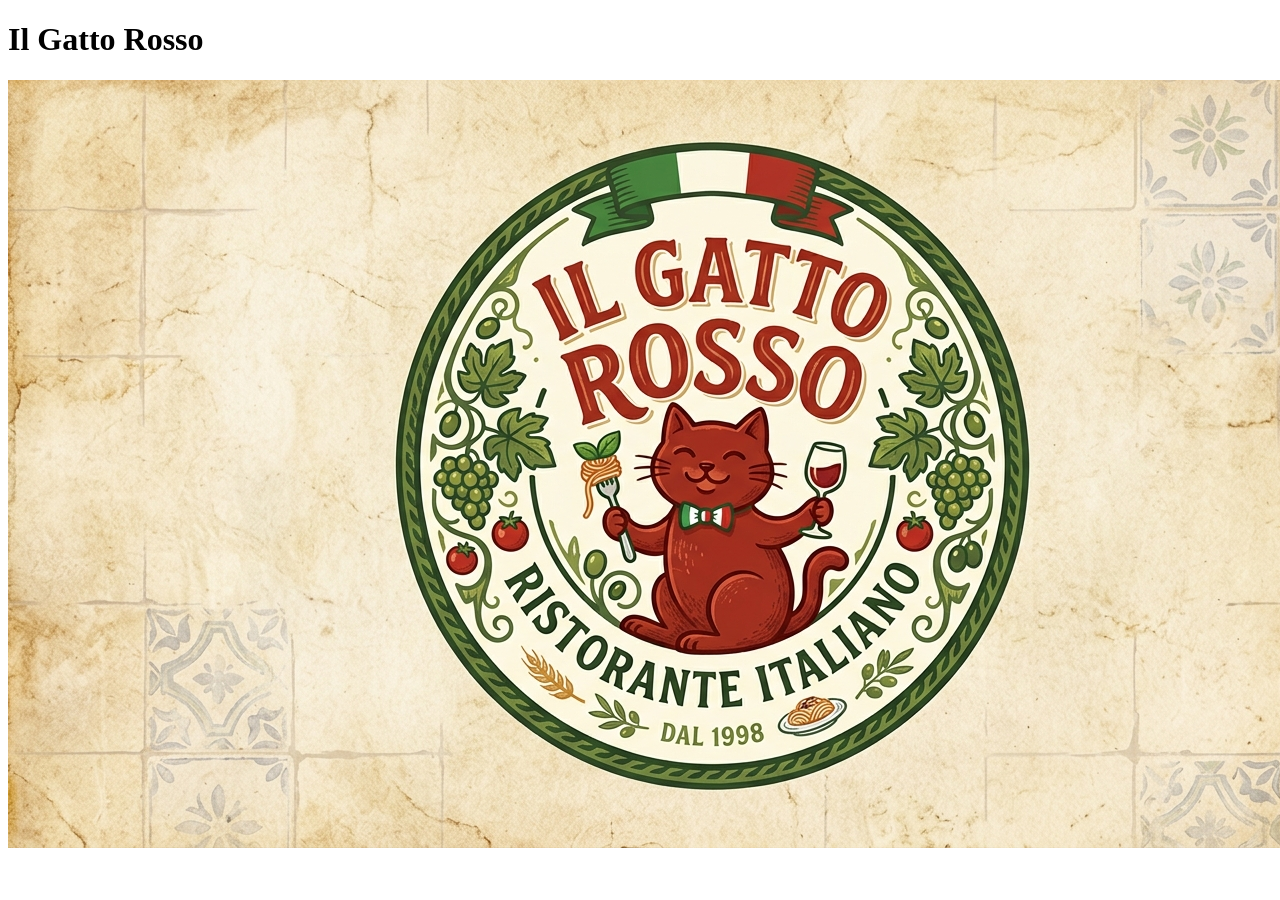
==== index.html @ 56515b51 "Primeros cambios" ====
<!DOCTYPE html>
<html lang="en">
<head>
    <meta charset="UTF-8">
    <meta name="viewport" content="width=device-width, initial-scale=1.0">
    <link rel="stylesheet" href="estilo.css">
    <title>Il Gatto Rosso</title>
</head>
<body>
     <header>
        <h1>Il Gatto Rosso</h1>
        <img src="Gemini_Generated_Image_73pw2q73pw2q73pw.png" alt="Logo">
     </header>
</body>
</html>
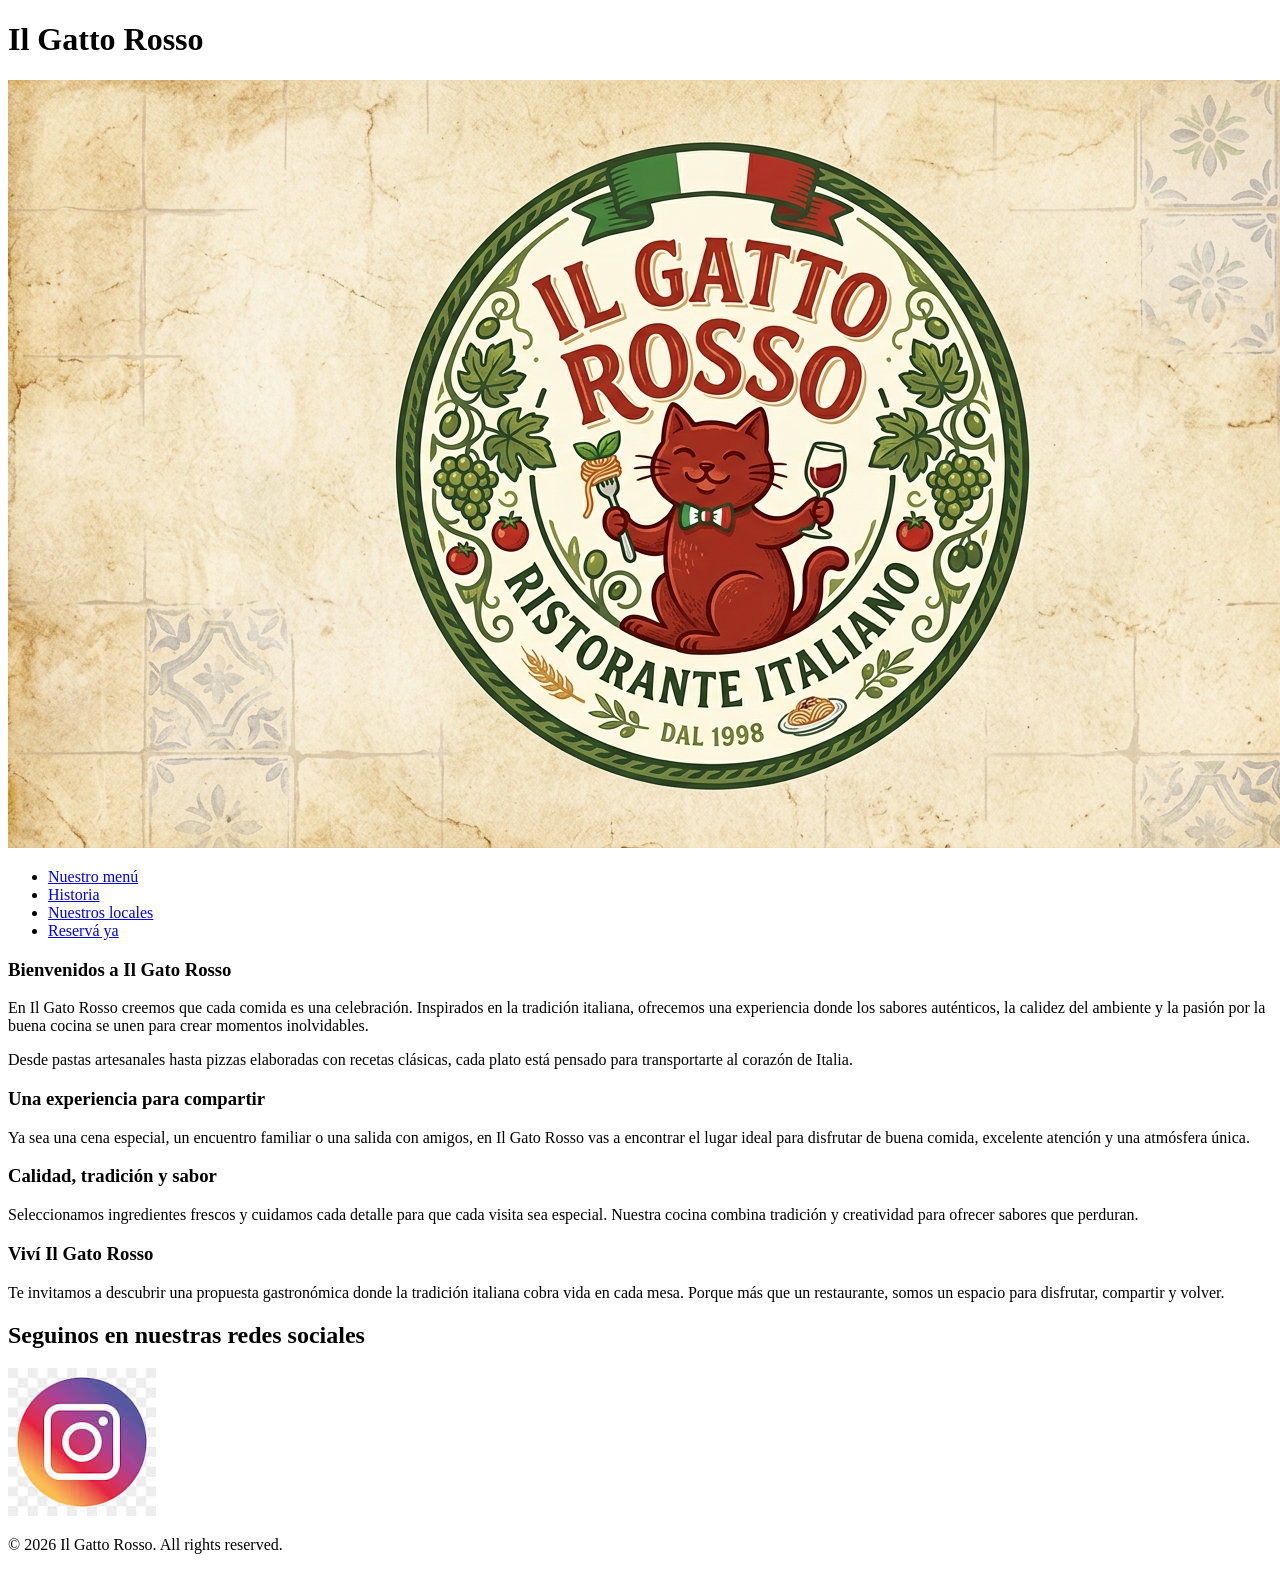
==== commit 0b4a2b38: "html de landing page terminado (faltan imagenes)" ====
--- a/index.html
+++ b/index.html
@@ -9,7 +9,48 @@
 <body>
      <header>
         <h1>Il Gatto Rosso</h1>
-        <img src="Gemini_Generated_Image_73pw2q73pw2q73pw.png" alt="Logo">
+        <a href="#"><img src="Gemini_Generated_Image_73pw2q73pw2q73pw.png" alt="Logo"></a>
+        <nav>
+            <ul>
+                <li><a href="#">Nuestro menú</a></li>
+                <li><a href="#">Historia</a></li>
+                <li><a href="#">Nuestros locales</a></li>
+                <li><a href="#">Reservá ya</a></li>
+        </nav>
      </header>
+     <main>
+        <section>
+            <div>
+                <h3>Bienvenidos a Il Gato Rosso</h3>
+                <p>En Il Gato Rosso creemos que cada comida es una celebración. Inspirados en la tradición italiana, ofrecemos una experiencia donde los sabores auténticos, la calidez del ambiente y la pasión por la buena cocina se unen para crear momentos inolvidables. </p>
+                <p>Desde pastas artesanales hasta pizzas elaboradas con recetas clásicas, cada plato está pensado para transportarte al corazón de Italia.</p>
+            </div>
+        </section>
+        <section>
+            <div>
+                <h3>Una experiencia para compartir</h3>
+                <p>
+                    Ya sea una cena especial, un encuentro familiar o una salida con amigos, en Il Gato Rosso vas a encontrar el lugar ideal para disfrutar de buena comida, excelente atención y una atmósfera única.
+                </p>
+            </div>
+        </section>
+        <section>
+            <div>
+                <h3>Calidad, tradición y sabor</h3>
+            <p>Seleccionamos ingredientes frescos y cuidamos cada detalle para que cada visita sea especial. Nuestra cocina combina tradición y creatividad para ofrecer sabores que perduran.</p>
+            </div>
+            </section>
+            <section>
+                <div>
+                    <h3>Viví Il Gato Rosso</h3>
+                    <p>Te invitamos a descubrir una propuesta gastronómica donde la tradición italiana cobra vida en cada mesa. Porque más que un restaurante, somos un espacio para disfrutar, compartir y volver.</p>
+                </div>
+            </section>
+     </main>
+     <footer>
+        <h2>Seguinos en nuestras redes sociales</h2>
+        <a href="https://www.instagram.com/emamikla/"><img src="logo ig.jpeg" alt=""></a>
+        <p>© 2026 Il Gatto Rosso. All rights reserved.</p>
+     </footer>
 </body>
 </html>
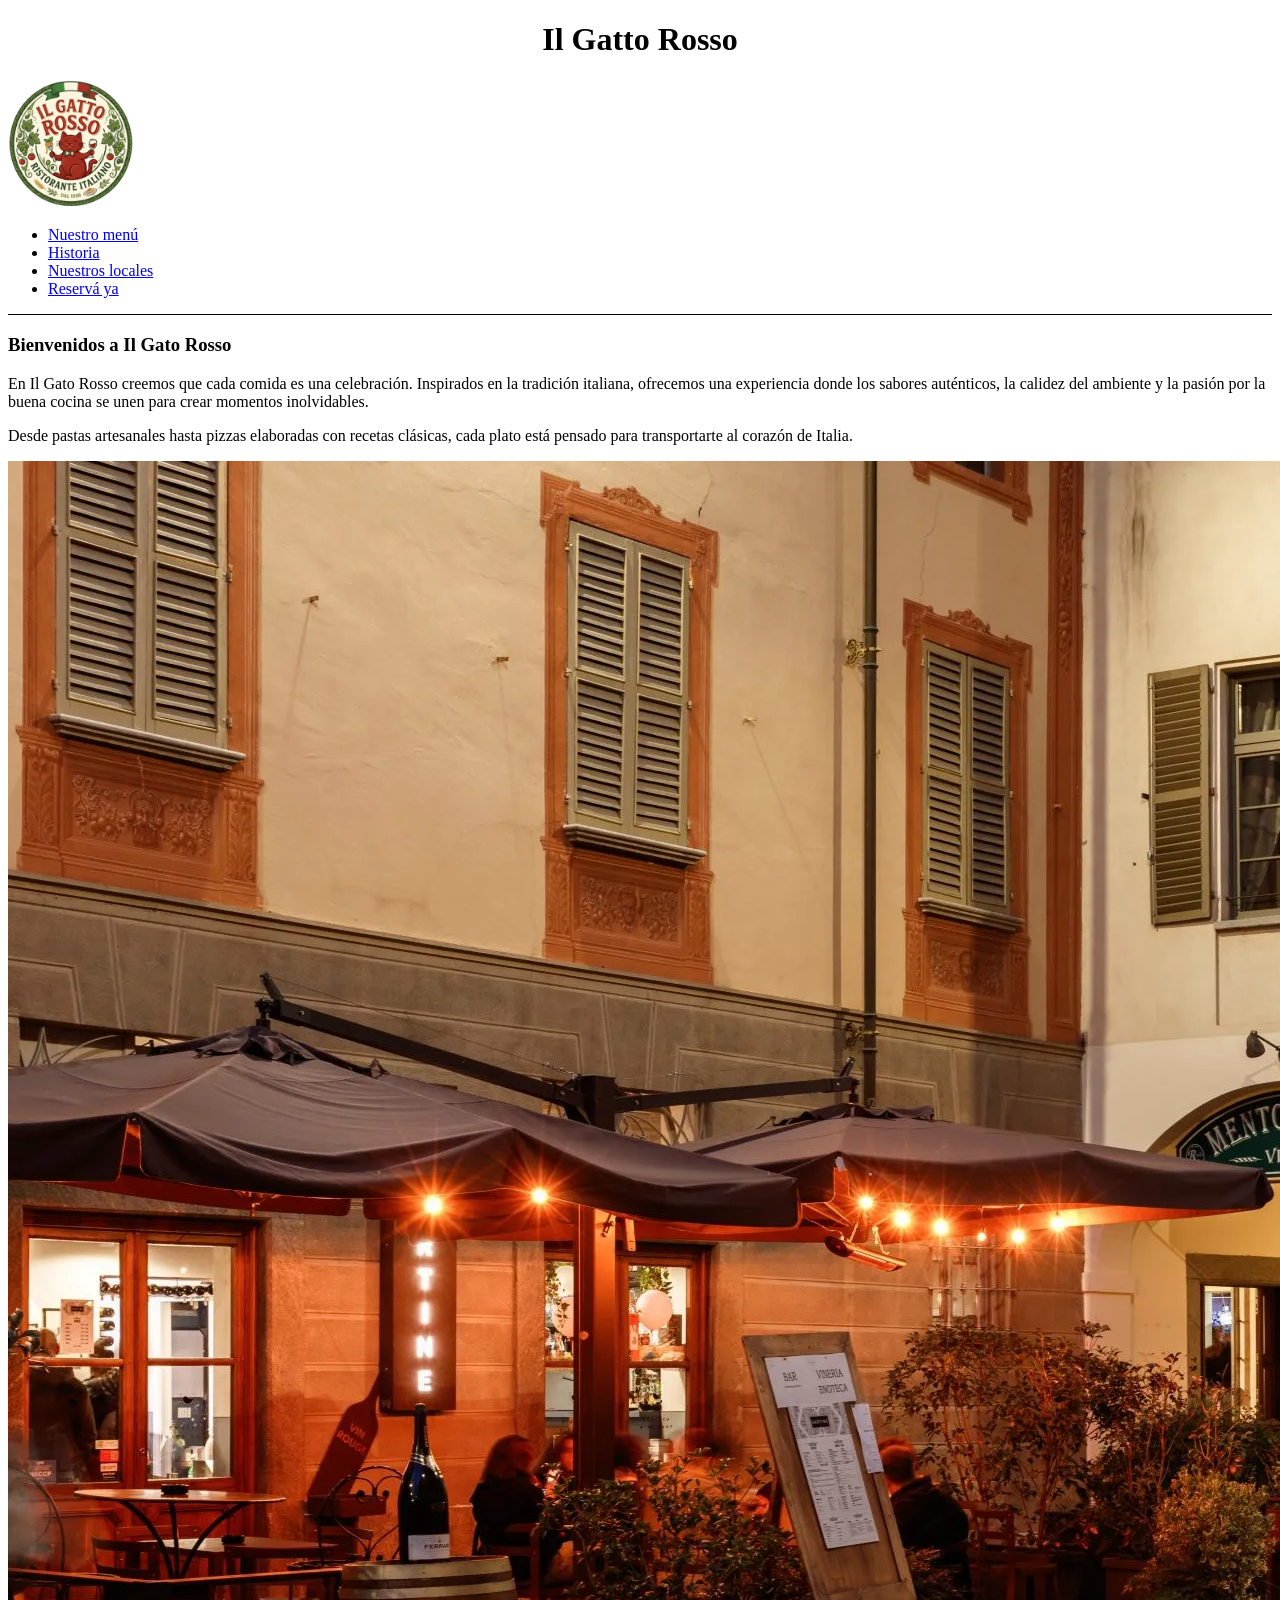
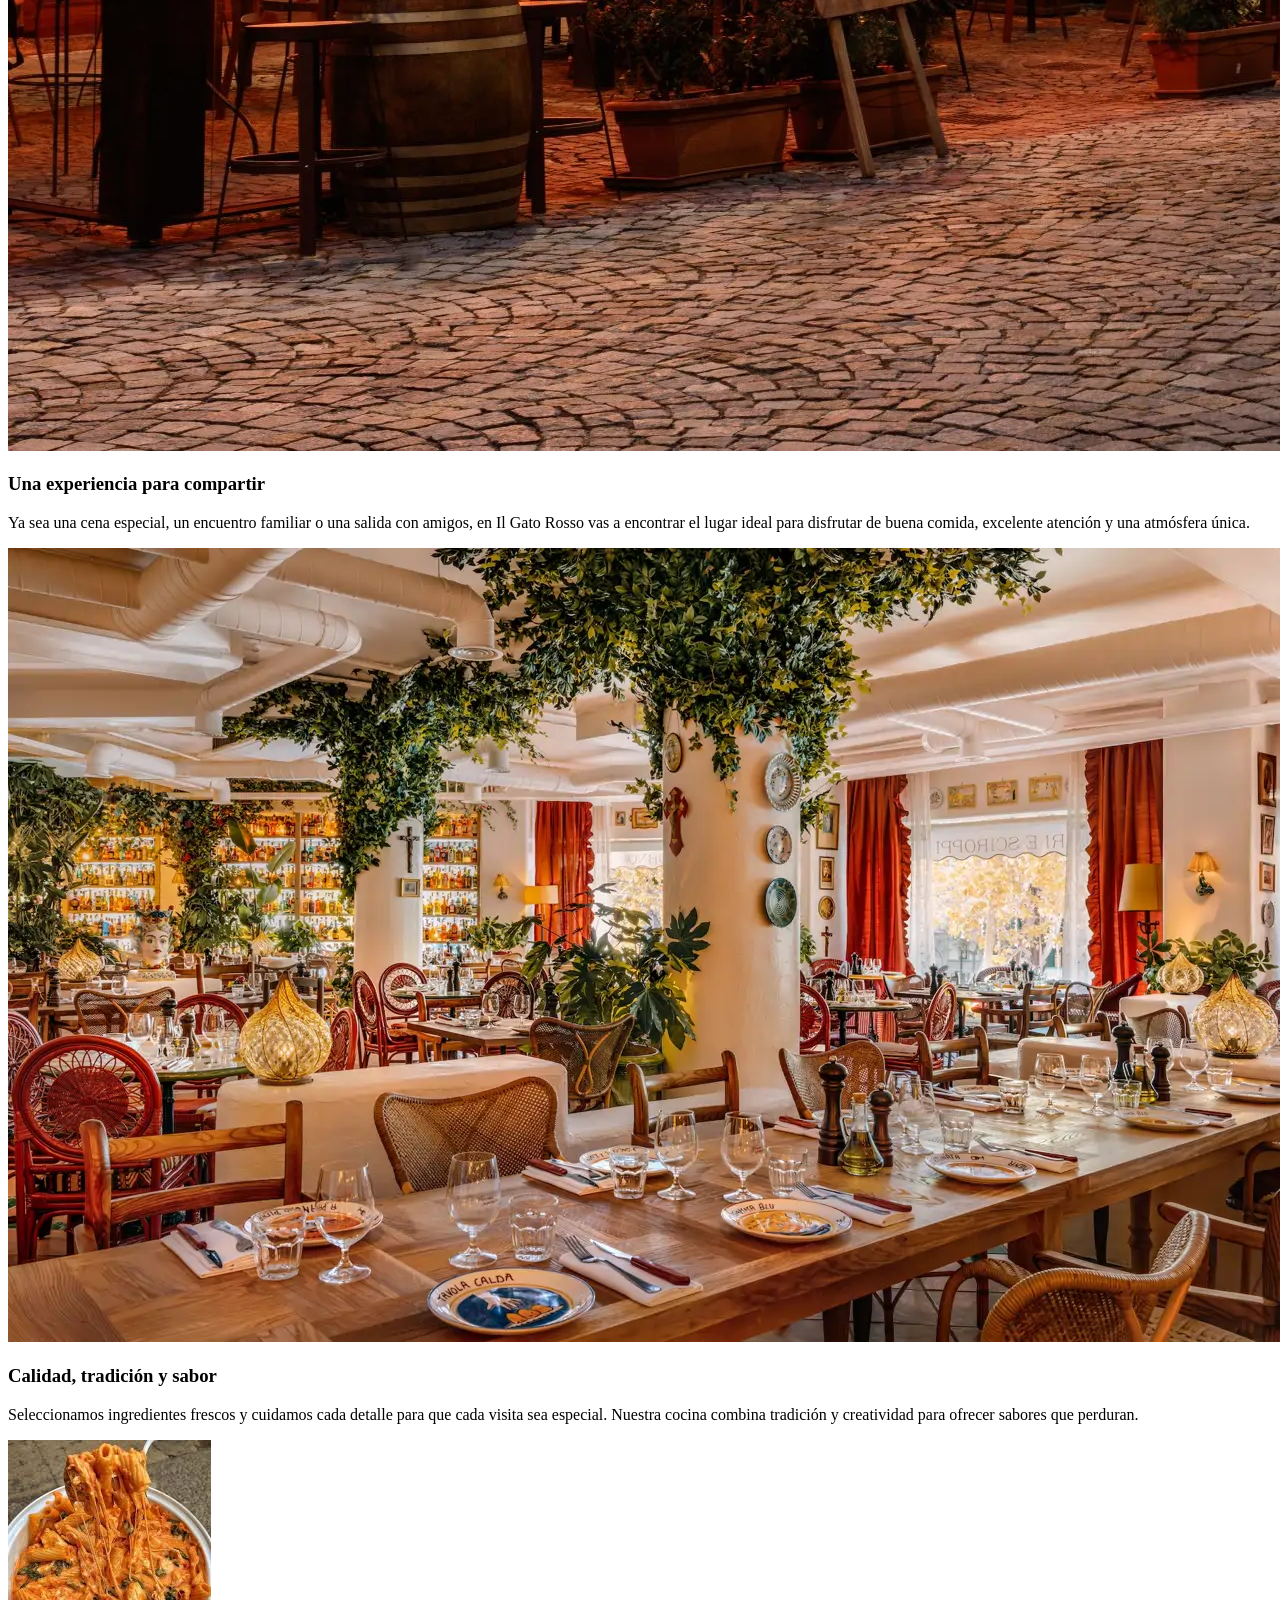
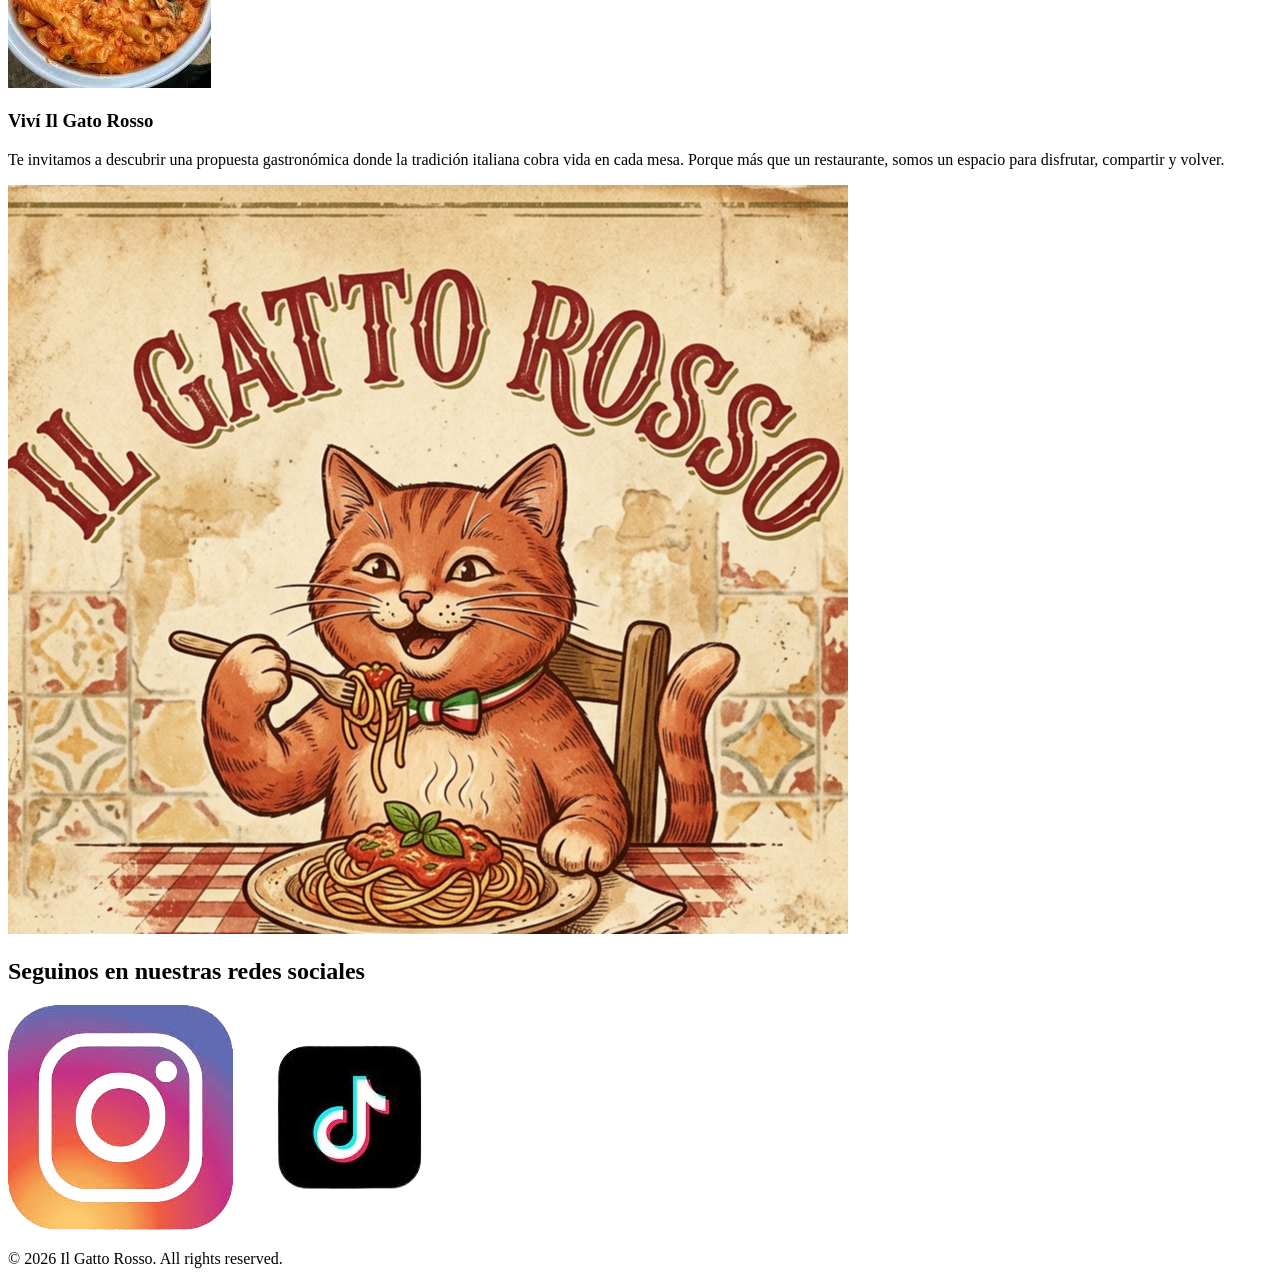
==== commit f15ff009: "Avances en html" ====
--- a/index.html
+++ b/index.html
@@ -9,11 +9,11 @@
 <body>
      <header>
         <h1>Il Gatto Rosso</h1>
-        <a href="#"><img src="Gemini_Generated_Image_73pw2q73pw2q73pw.png" alt="Logo"></a>
+        <a href="index.html"><img src="Logo il gato rosso.png" alt="Logo"></a>
         <nav>
             <ul>
-                <li><a href="#">Nuestro menú</a></li>
-                <li><a href="#">Historia</a></li>
+                <li><a href="menu.html">Nuestro menú</a></li>
+                <li><a href="historia.html">Historia</a></li>
                 <li><a href="#">Nuestros locales</a></li>
                 <li><a href="#">Reservá ya</a></li>
         </nav>
@@ -25,6 +25,7 @@
                 <p>En Il Gato Rosso creemos que cada comida es una celebración. Inspirados en la tradición italiana, ofrecemos una experiencia donde los sabores auténticos, la calidez del ambiente y la pasión por la buena cocina se unen para crear momentos inolvidables. </p>
                 <p>Desde pastas artesanales hasta pizzas elaboradas con recetas clásicas, cada plato está pensado para transportarte al corazón de Italia.</p>
             </div>
+            <img src="imagen restaurante exterior.webp" alt="restauranteAfuera">
         </section>
         <section>
             <div>
@@ -33,23 +34,27 @@
                     Ya sea una cena especial, un encuentro familiar o una salida con amigos, en Il Gato Rosso vas a encontrar el lugar ideal para disfrutar de buena comida, excelente atención y una atmósfera única.
                 </p>
             </div>
+            <img src="Imagen restaurante.webp" alt="restaurante">
         </section>
         <section>
             <div>
                 <h3>Calidad, tradición y sabor</h3>
             <p>Seleccionamos ingredientes frescos y cuidamos cada detalle para que cada visita sea especial. Nuestra cocina combina tradición y creatividad para ofrecer sabores que perduran.</p>
             </div>
+            <img src="Imagen rigattoni.jpg" alt="rigatoni">
             </section>
             <section>
                 <div>
                     <h3>Viví Il Gato Rosso</h3>
                     <p>Te invitamos a descubrir una propuesta gastronómica donde la tradición italiana cobra vida en cada mesa. Porque más que un restaurante, somos un espacio para disfrutar, compartir y volver.</p>
                 </div>
+                <img src="Gato comiendo.png" alt="">
             </section>
      </main>
      <footer>
         <h2>Seguinos en nuestras redes sociales</h2>
         <a href="https://www.instagram.com/emamikla/"><img src="logo ig.jpeg" alt=""></a>
+        <a href="tiktok.com"><img src="Logo_tiktok.png" alt=""></a>
         <p>© 2026 Il Gatto Rosso. All rights reserved.</p>
      </footer>
 </body>
--- a/estilo.css
+++ b/estilo.css
@@ -0,0 +1,11 @@
+header h1{
+    text-align: center;
+}
+header img{
+    width: 10%;
+}
+header{
+    border-bottom: 1px solid black;
+}
+header nav{
+}
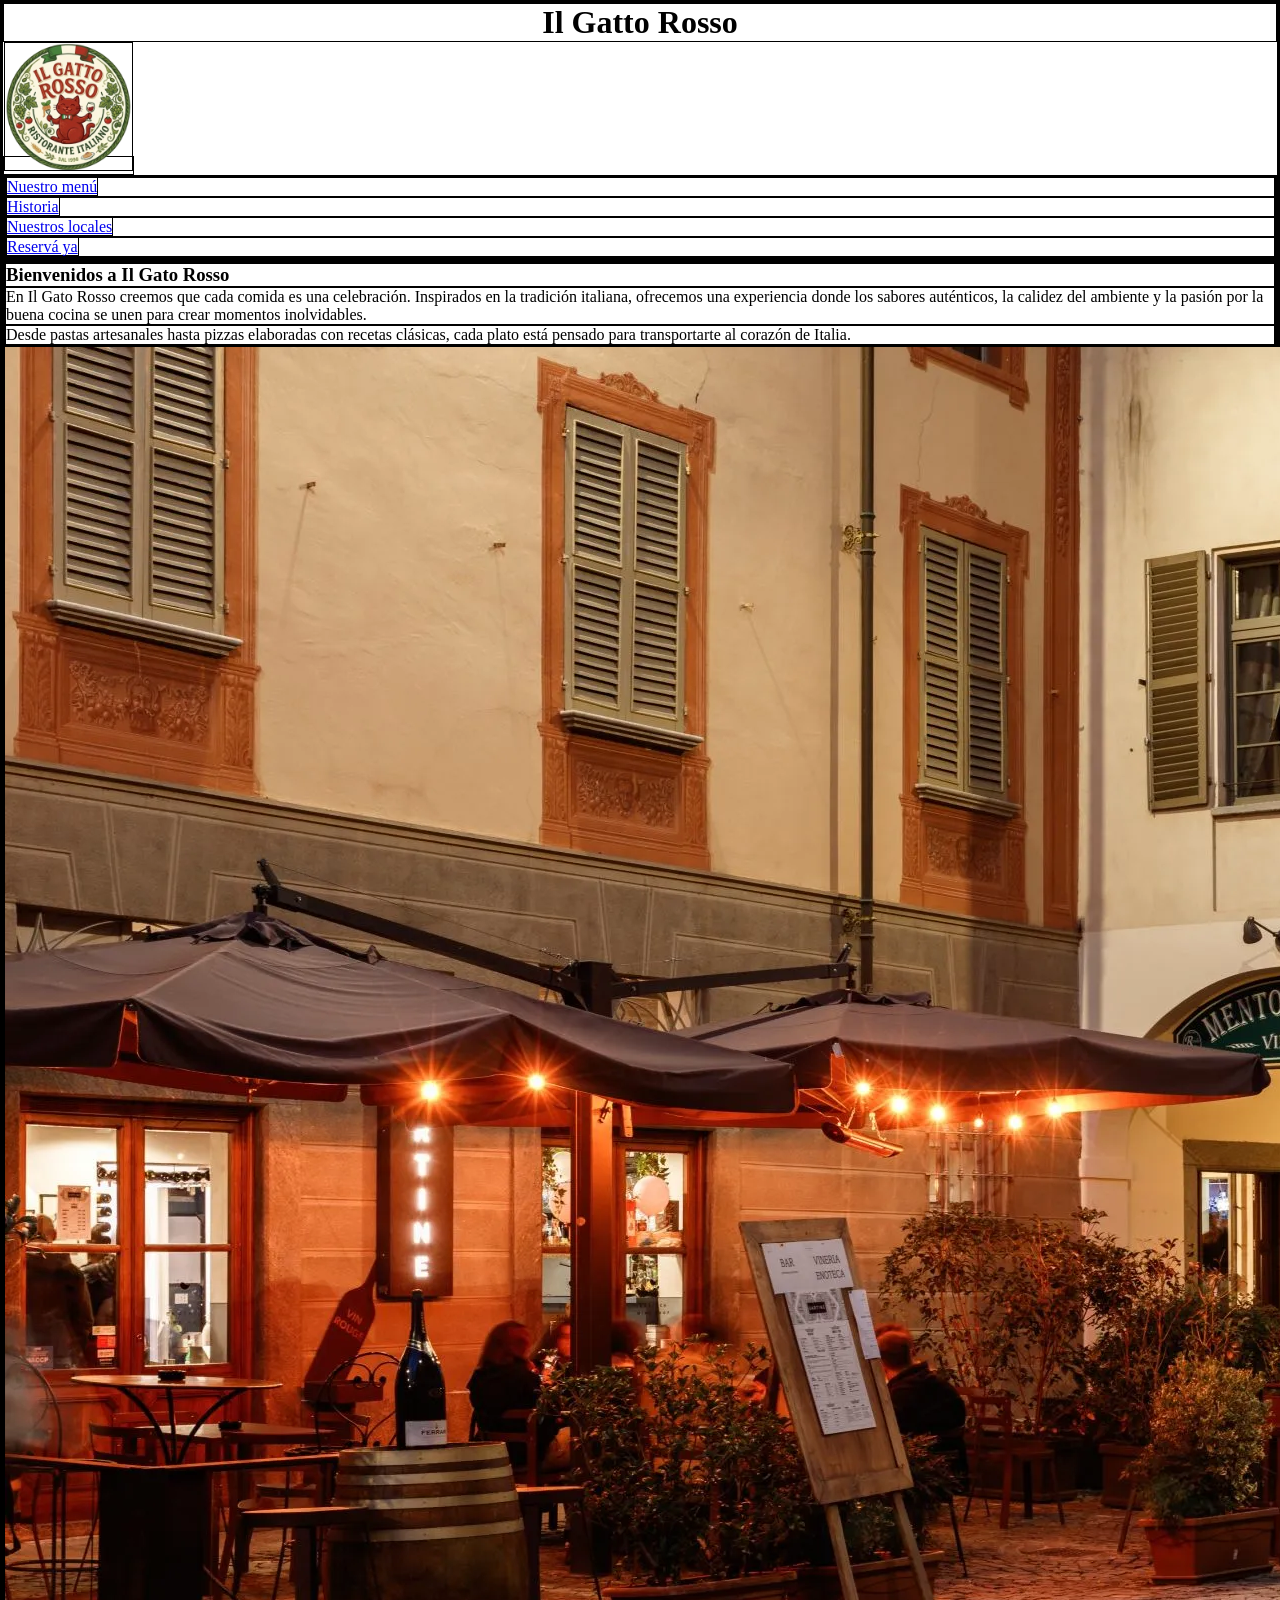
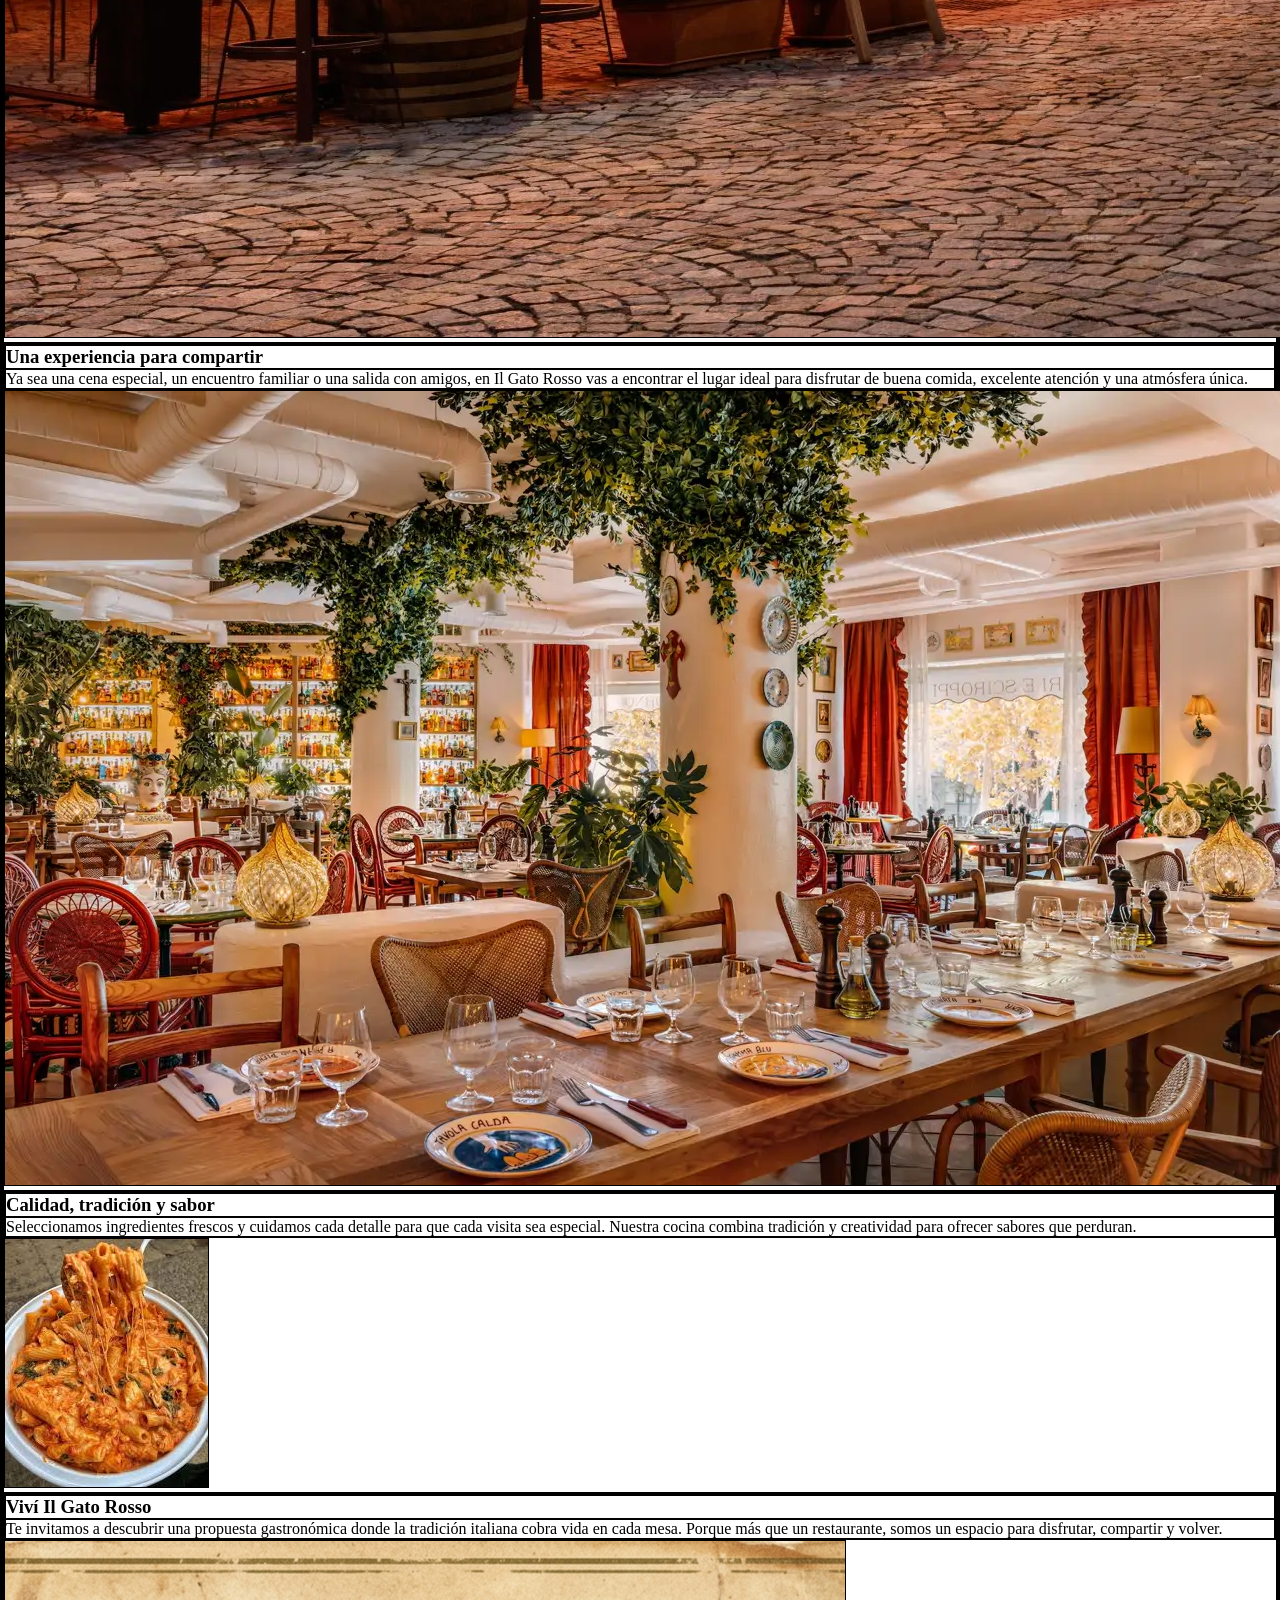
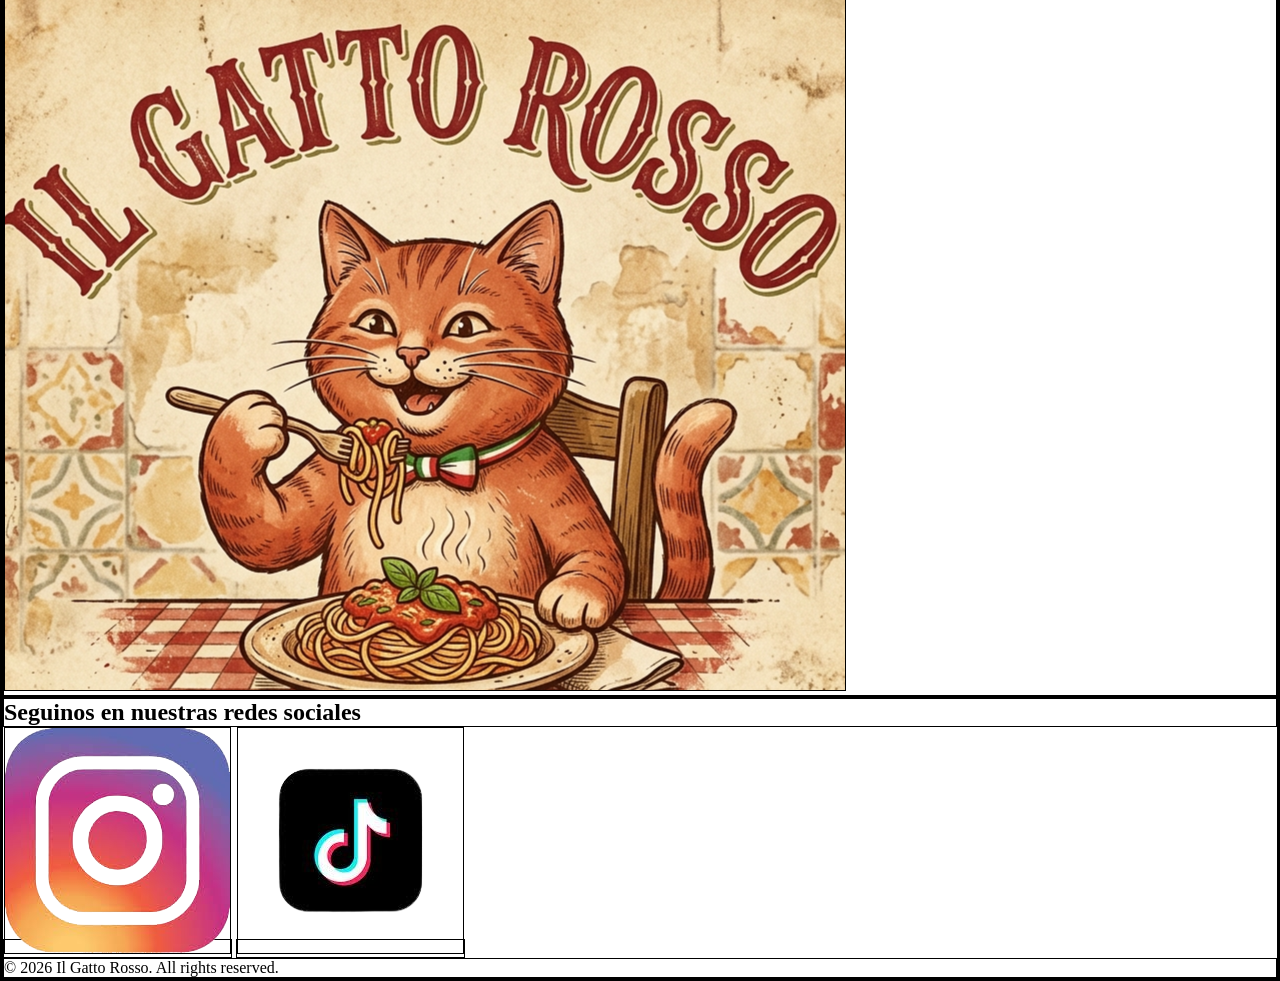
==== commit 36b9d7c8: "falta el reservaYa y el css de todo" ====
--- a/index.html
+++ b/index.html
@@ -14,8 +14,8 @@
             <ul>
                 <li><a href="menu.html">Nuestro menú</a></li>
                 <li><a href="historia.html">Historia</a></li>
-                <li><a href="#">Nuestros locales</a></li>
-                <li><a href="#">Reservá ya</a></li>
+                <li><a href="nuestrosLocales.html">Nuestros locales</a></li>
+                <li><a href="reservaYa.html">Reservá ya</a></li>
         </nav>
      </header>
      <main>
--- a/estilo.css
+++ b/estilo.css
@@ -1,3 +1,8 @@
+*{
+    margin: 0%;
+    padding: 0%;
+    border: 1px solid black;
+}
 header h1{
     text-align: center;
 }
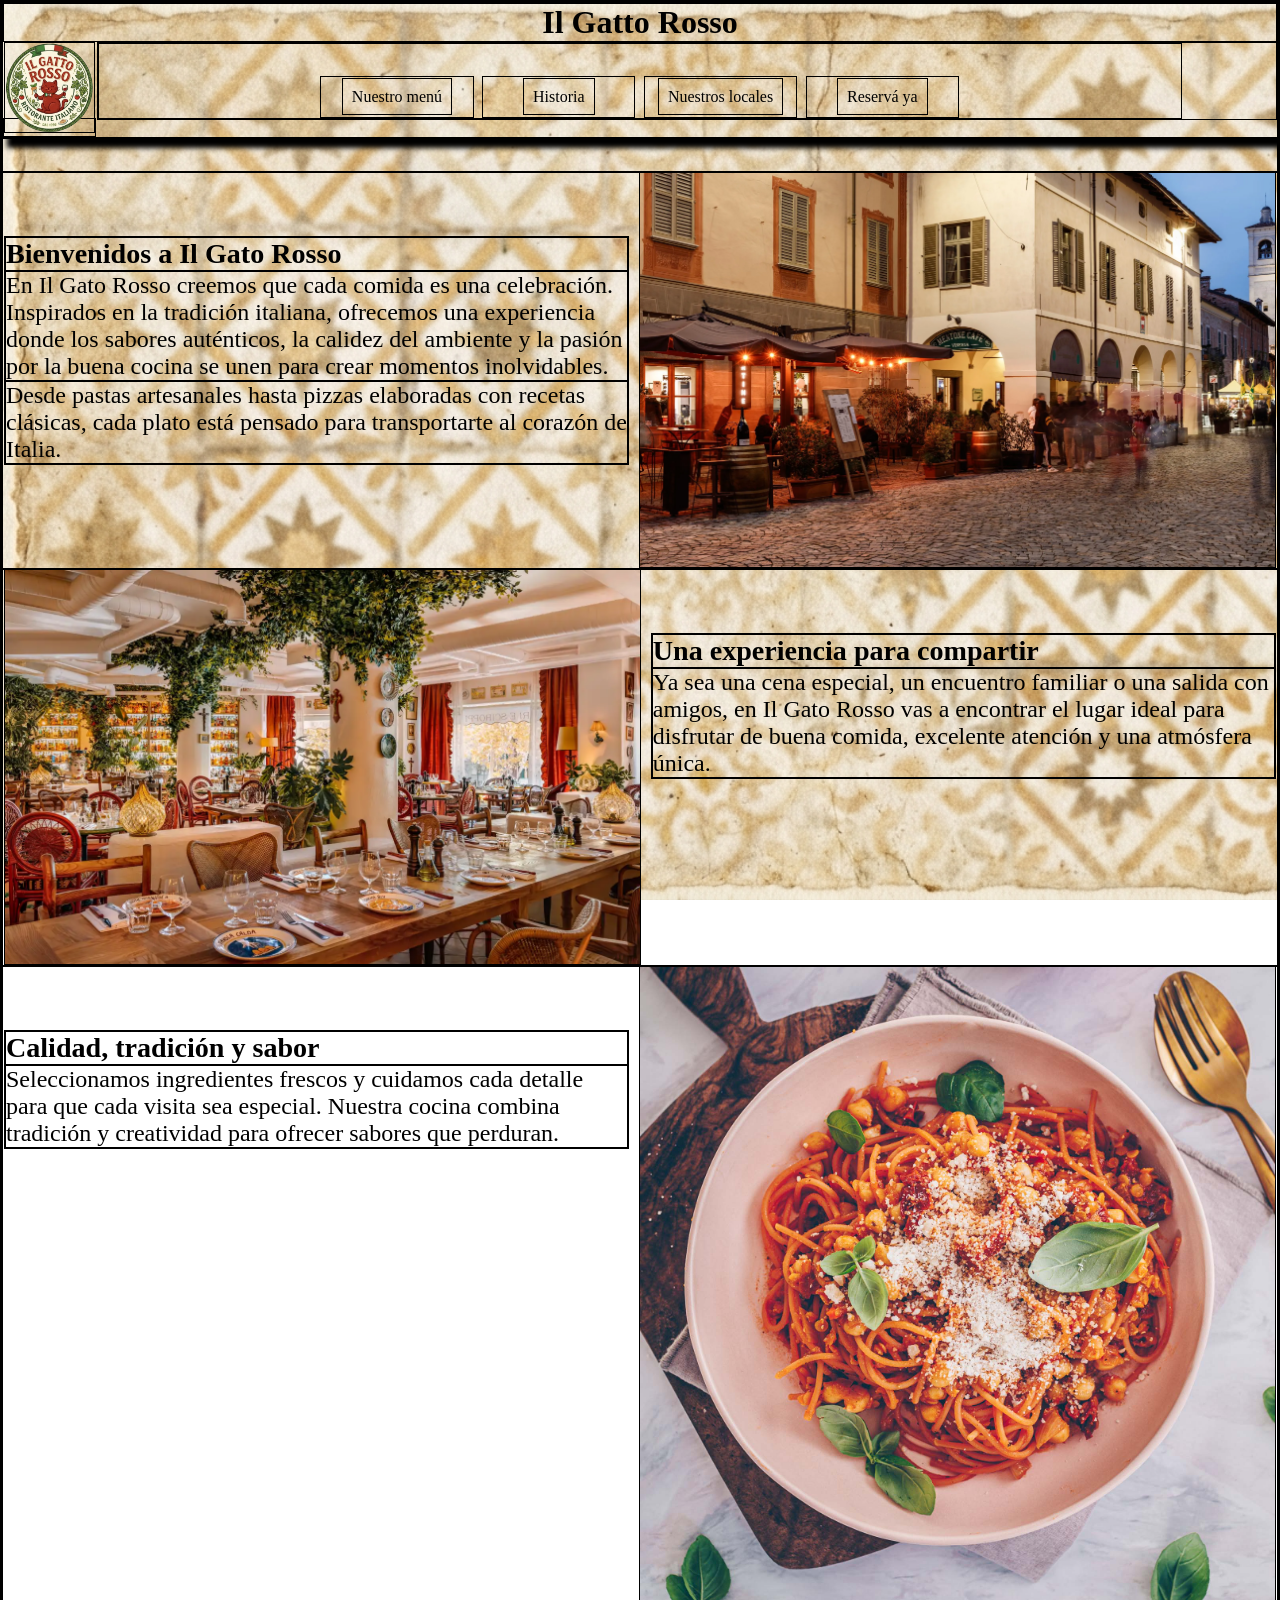
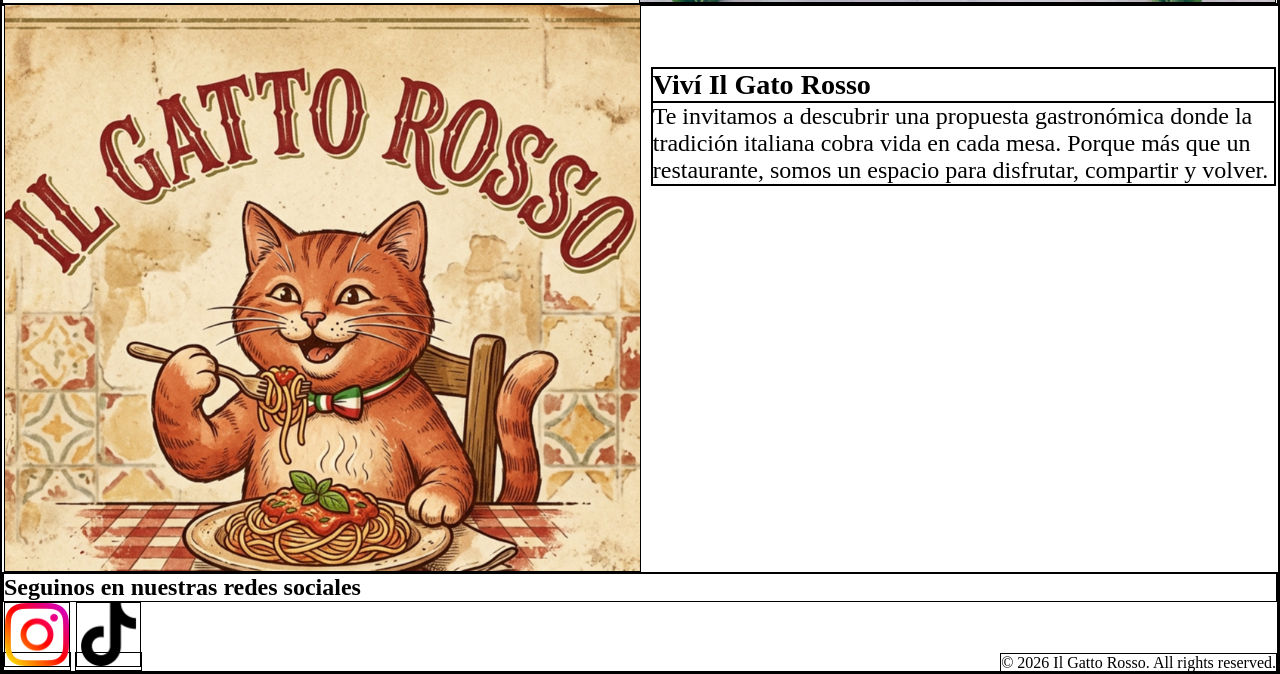
==== commit 06ef08e8: "creacion de clases y css de algunas interfaces hecho, falta acomodar historia" ====
--- a/index.html
+++ b/index.html
@@ -27,7 +27,7 @@
             </div>
             <img src="imagen restaurante exterior.webp" alt="restauranteAfuera">
         </section>
-        <section>
+        <section style="clear: both;" class="invertido">
             <div>
                 <h3>Una experiencia para compartir</h3>
                 <p>
@@ -36,14 +36,14 @@
             </div>
             <img src="Imagen restaurante.webp" alt="restaurante">
         </section>
-        <section>
+        <section style="clear: both;">
             <div>
                 <h3>Calidad, tradición y sabor</h3>
             <p>Seleccionamos ingredientes frescos y cuidamos cada detalle para que cada visita sea especial. Nuestra cocina combina tradición y creatividad para ofrecer sabores que perduran.</p>
             </div>
             <img src="Imagen rigattoni.jpg" alt="rigatoni">
             </section>
-            <section>
+            <section style="clear: both;" class="invertido">
                 <div>
                     <h3>Viví Il Gato Rosso</h3>
                     <p>Te invitamos a descubrir una propuesta gastronómica donde la tradición italiana cobra vida en cada mesa. Porque más que un restaurante, somos un espacio para disfrutar, compartir y volver.</p>
--- a/estilo.css
+++ b/estilo.css
@@ -3,14 +3,90 @@
     padding: 0%;
     border: 1px solid black;
 }
+body
+{
+    background-image: url(fondo\ body.png);
+    background-size: cover;
+    background-repeat: no-repeat;
+    background-attachment: fixed;
+}
 header h1{
     text-align: center;
 }
 header img{
-    width: 10%;
+    width: 7%;
 }
-header{
+body header{
     border-bottom: 1px solid black;
+    box-shadow: 5px 10px 5px black;
 }
 header nav{
-}+    width: 92.5%;
+    margin-bottom: 4%;
+    float: right;
+}
+header nav ul{
+    list-style: none;
+    text-align: center;
+    margin-right: 8%;
+}
+header nav ul li{
+    display: inline-block;
+    width: 12%;
+    padding: 1%;
+    margin-left: 0.2%;
+    margin-right: 0.2%;
+    margin-top: 3%;
+}
+header nav ul li a {
+    text-decoration: none;
+    color: black;
+    padding: 7%;
+}
+section{
+    clear: both;
+}
+section div{
+    width: 49%;
+    float: left;
+    margin-top: 5%;
+    /* ver el tema de margin top de como alinear diferentes tamaños en el centro*/
+    font-size: 150%;
+}
+section img{
+    width: 49.9%;
+    float: right;
+}
+.invertido div{
+    float: right;
+}
+.invertido img{
+    float: left;
+}
+.menu section img{
+    width: 30%;
+    margin: 1%
+}
+.menu section div{
+    width: 56%;
+    margin-top: 8%;
+    margin-left: 5%;
+    margin-right: 2%;
+    margin-bottom: 2%;
+}
+.menu section div h3{
+    margin-bottom: 3%;
+    font-size: 130%;
+}
+footer{
+    margin-top: 10%;
+    clear: both;
+    border-top: 1px solid black;
+}
+footer a img{
+    width: 5%;
+}
+footer p{
+    margin-top: 4%;
+    float: right;
+}
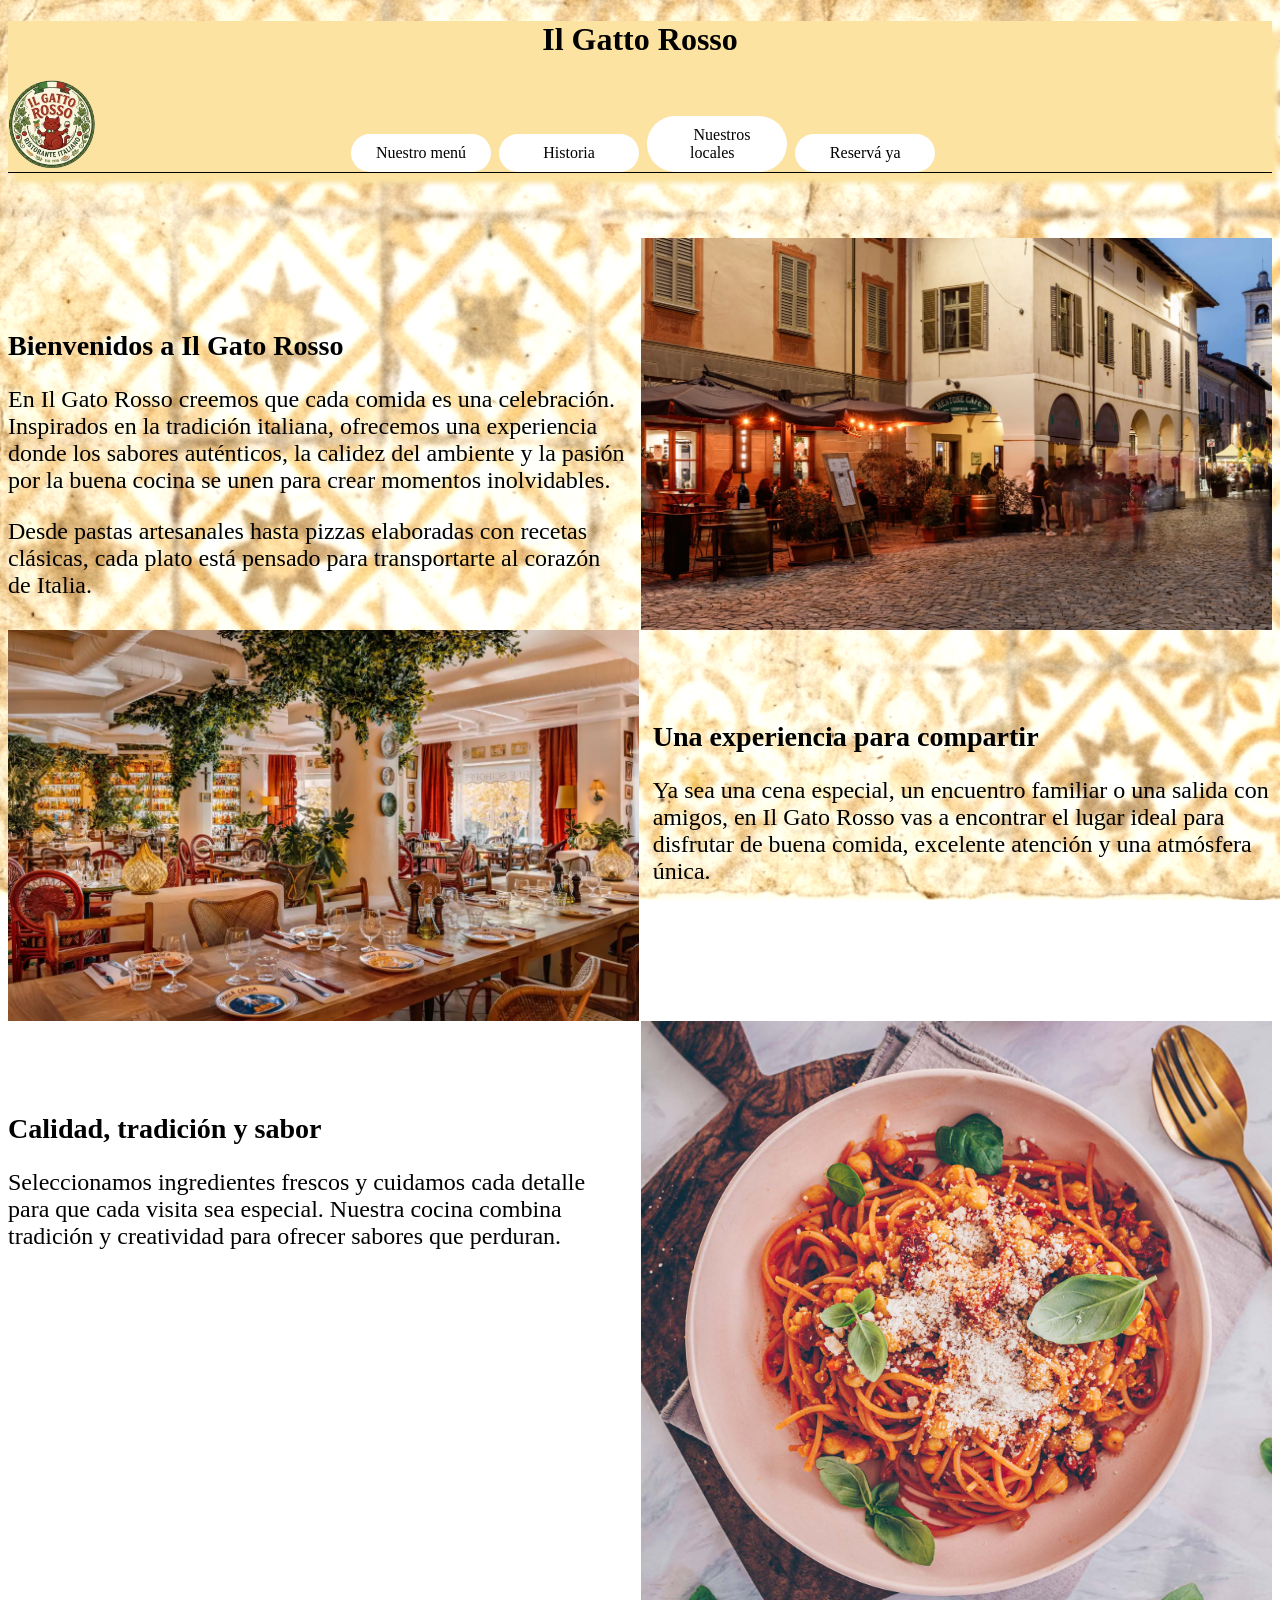
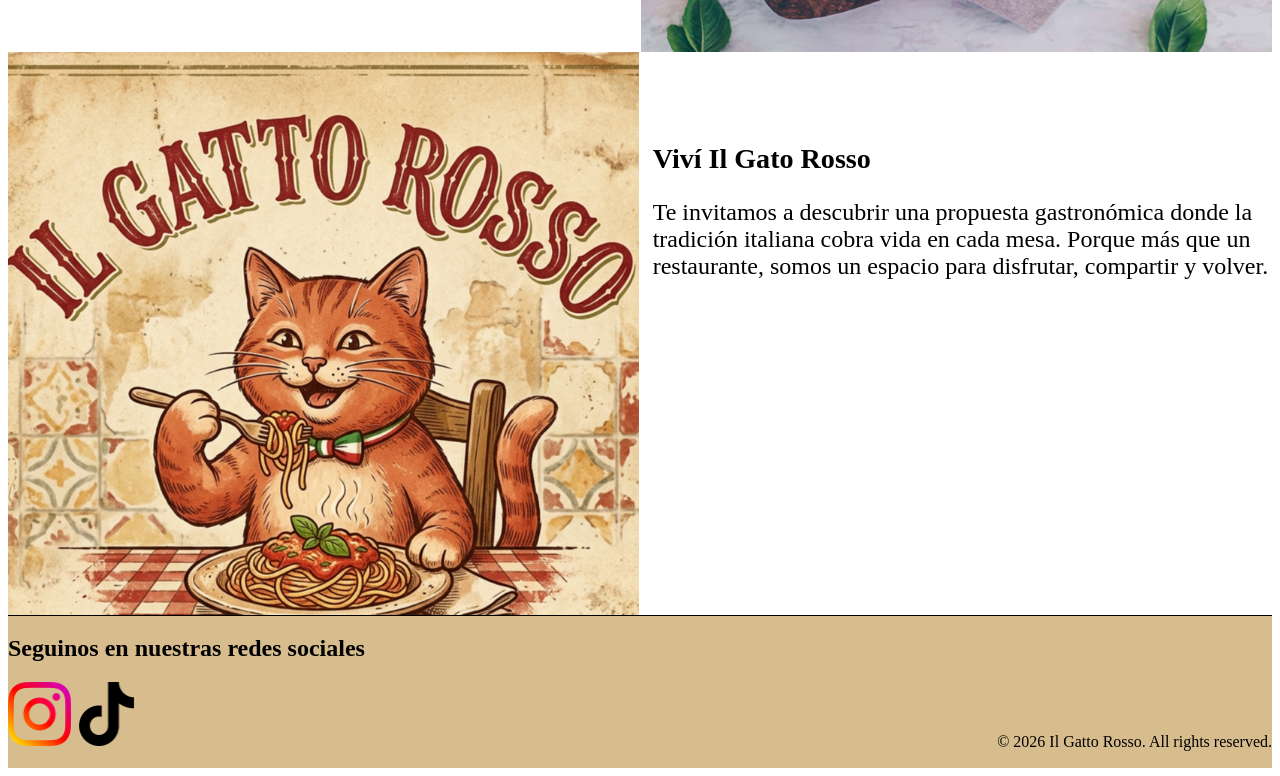
==== commit 3215191c: "Falta el form y detalles" ====
--- a/index.html
+++ b/index.html
@@ -51,7 +51,7 @@
                 <img src="Gato comiendo.png" alt="">
             </section>
      </main>
-     <footer>
+     <footer style="clear: both;">
         <h2>Seguinos en nuestras redes sociales</h2>
         <a href="https://www.instagram.com/emamikla/"><img src="logo ig.jpeg" alt=""></a>
         <a href="tiktok.com"><img src="Logo_tiktok.png" alt=""></a>
--- a/estilo.css
+++ b/estilo.css
@@ -1,8 +1,3 @@
-*{
-    margin: 0%;
-    padding: 0%;
-    border: 1px solid black;
-}
 body
 {
     background-image: url(fondo\ body.png);
@@ -17,8 +12,9 @@
     width: 7%;
 }
 body header{
+    background-color: #FCE3A1;
     border-bottom: 1px solid black;
-    box-shadow: 5px 10px 5px black;
+    box-shadow: 5px 10px 5px #FCE3A1;
 }
 header nav{
     width: 92.5%;
@@ -28,20 +24,22 @@
 header nav ul{
     list-style: none;
     text-align: center;
-    margin-right: 8%;
+    margin-right: 11%;
 }
 header nav ul li{
+    background-color: white;
+    border-radius: 100px;
     display: inline-block;
     width: 12%;
     padding: 1%;
     margin-left: 0.2%;
     margin-right: 0.2%;
-    margin-top: 3%;
+    margin-top: 2%;
 }
 header nav ul li a {
     text-decoration: none;
     color: black;
-    padding: 7%;
+    padding: 8%;
 }
 section{
     clear: both;
@@ -53,35 +51,61 @@
     /* ver el tema de margin top de como alinear diferentes tamaños en el centro*/
     font-size: 150%;
 }
+section div h3{
+    margin-bottom: 3%;
+}
 section img{
     width: 49.9%;
     float: right;
 }
+h4{
+    font-size: 130%;
+    width: 80%;
+    margin-top: 3%;
+    margin-left: 3%;
+}
+.historia section img{
+    width: 100%;
+    margin-bottom: 0%;
+    background-attachment: fixed;
+}
 .invertido div{
     float: right;
+}
+.invertido h4{
+    float: right;
+    margin-right: 3%;
+    margin-top: 3%;
 }
 .invertido img{
     float: left;
 }
+.menu section{
+    border-top: 1px solid black;
+}
 .menu section img{
     width: 30%;
-    margin: 1%
+    margin: 1%;
+    padding-left: 1%;
 }
 .menu section div{
     width: 56%;
-    margin-top: 8%;
+    margin-top: 4%;
     margin-left: 5%;
     margin-right: 2%;
     margin-bottom: 2%;
+    font-size: 130%;
 }
 .menu section div h3{
     margin-bottom: 3%;
     font-size: 130%;
 }
 footer{
-    margin-top: 10%;
+    background-color: #D7BC8E;
+    margin-top: 3%;
     clear: both;
     border-top: 1px solid black;
+    padding-bottom: 1.5%;
 }
 footer a img{
     width: 5%;
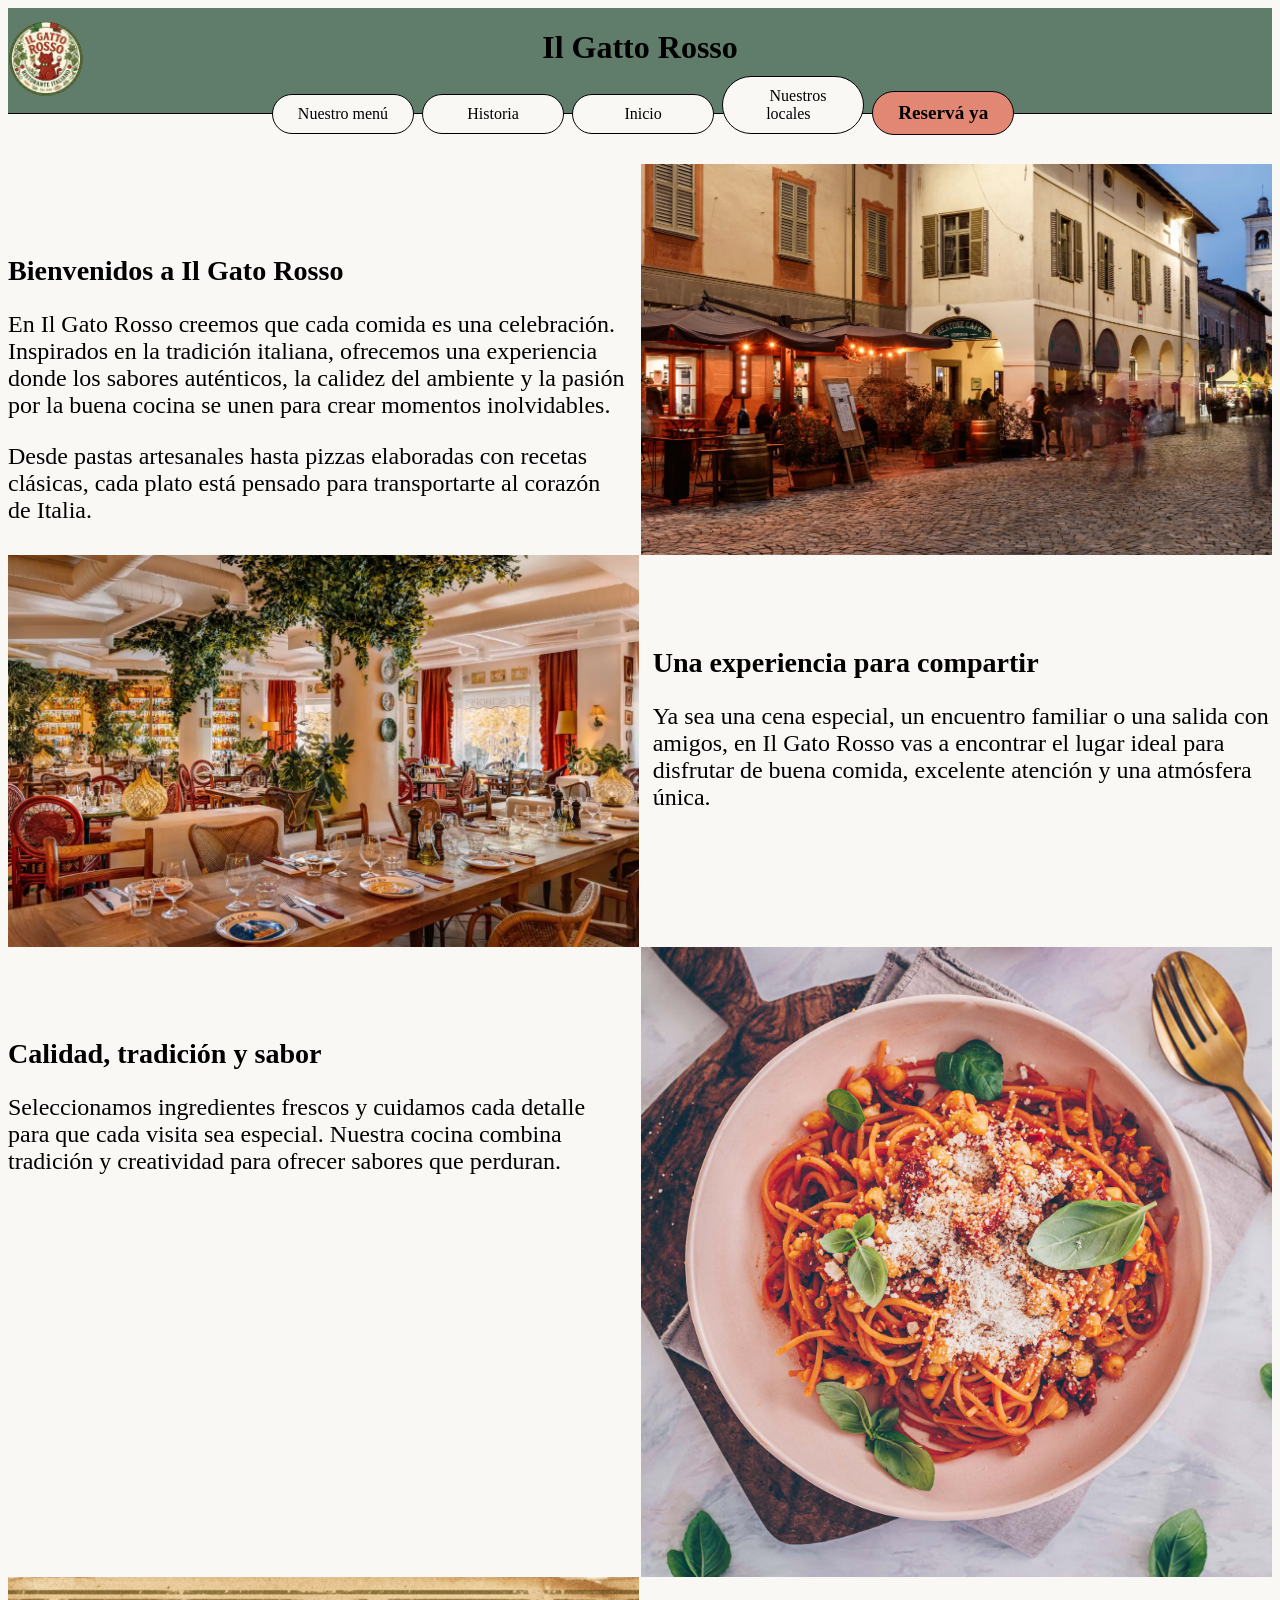
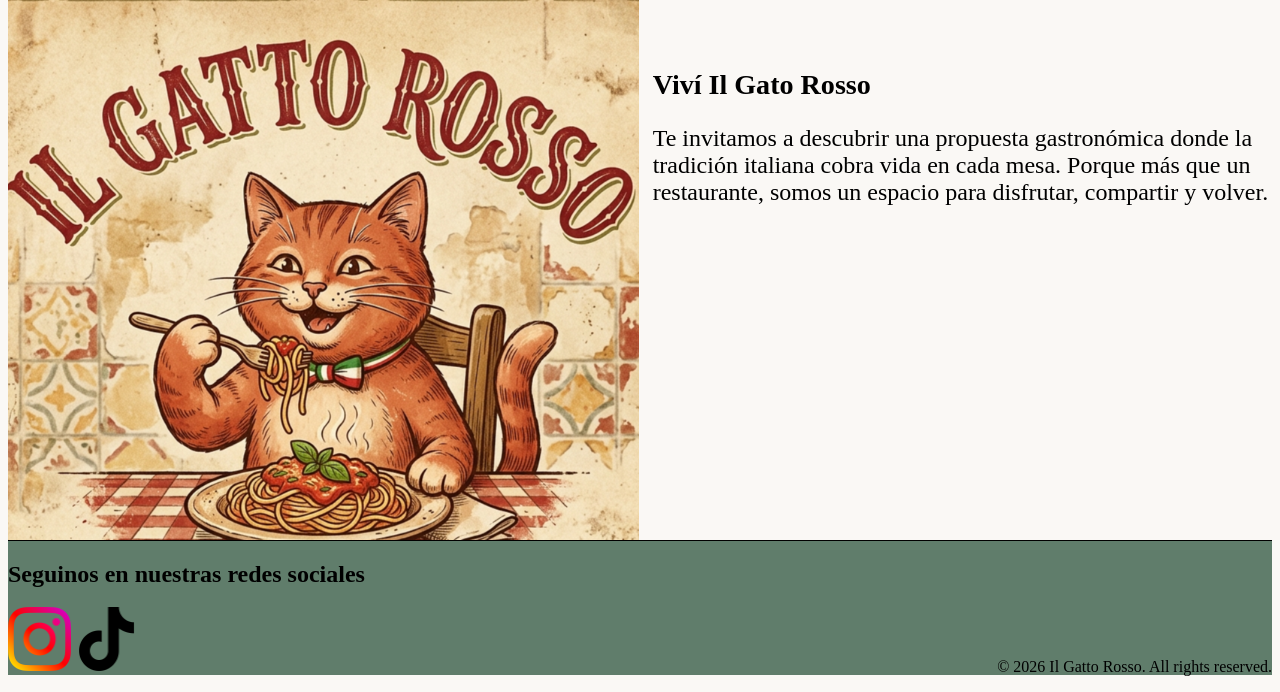
==== commit 535c437c: "Faltan detalles y decorar" ====
--- a/index.html
+++ b/index.html
@@ -14,8 +14,9 @@
             <ul>
                 <li><a href="menu.html">Nuestro menú</a></li>
                 <li><a href="historia.html">Historia</a></li>
+                <li><a href="index.html">Inicio</a></li>
                 <li><a href="nuestrosLocales.html">Nuestros locales</a></li>
-                <li><a href="reservaYa.html">Reservá ya</a></li>
+                <li class="reserva"><a href="reservaYa.html">Reservá ya</a></li>
         </nav>
      </header>
      <main>
@@ -27,7 +28,7 @@
             </div>
             <img src="imagen restaurante exterior.webp" alt="restauranteAfuera">
         </section>
-        <section style="clear: both;" class="invertido">
+        <section class="invertido">
             <div>
                 <h3>Una experiencia para compartir</h3>
                 <p>
@@ -36,14 +37,14 @@
             </div>
             <img src="Imagen restaurante.webp" alt="restaurante">
         </section>
-        <section style="clear: both;">
+        <section>
             <div>
                 <h3>Calidad, tradición y sabor</h3>
             <p>Seleccionamos ingredientes frescos y cuidamos cada detalle para que cada visita sea especial. Nuestra cocina combina tradición y creatividad para ofrecer sabores que perduran.</p>
             </div>
             <img src="Imagen rigattoni.jpg" alt="rigatoni">
             </section>
-            <section style="clear: both;" class="invertido">
+            <section class="invertido">
                 <div>
                     <h3>Viví Il Gato Rosso</h3>
                     <p>Te invitamos a descubrir una propuesta gastronómica donde la tradición italiana cobra vida en cada mesa. Porque más que un restaurante, somos un espacio para disfrutar, compartir y volver.</p>
@@ -51,7 +52,7 @@
                 <img src="Gato comiendo.png" alt="">
             </section>
      </main>
-     <footer style="clear: both;">
+     <footer>
         <h2>Seguinos en nuestras redes sociales</h2>
         <a href="https://www.instagram.com/emamikla/"><img src="logo ig.jpeg" alt=""></a>
         <a href="tiktok.com"><img src="Logo_tiktok.png" alt=""></a>
--- a/estilo.css
+++ b/estilo.css
@@ -1,24 +1,27 @@
-body
-{
-    background-image: url(fondo\ body.png);
-    background-size: cover;
-    background-repeat: no-repeat;
-    background-attachment: fixed;
+body{
+    background-color: #FAF8F5;
+}
+header{
+    border-bottom: 1px solid black;
+    padding-bottom: 5%; 
+    margin-bottom: 1%;
+    background-color:#607D6B;
 }
 header h1{
     text-align: center;
+    width: 50%;
+    margin-right: 25%;
+    float: right;
+    margin-bottom: -1.5%;
 }
 header img{
-    width: 7%;
-}
-body header{
-    background-color: #FCE3A1;
-    border-bottom: 1px solid black;
-    box-shadow: 5px 10px 5px #FCE3A1;
+    width: 6%;
+    margin-top: 1%;
+    margin-bottom: -4%;
 }
 header nav{
     width: 92.5%;
-    margin-bottom: 4%;
+    margin-bottom: 1%;
     float: right;
 }
 header nav ul{
@@ -27,14 +30,15 @@
     margin-right: 11%;
 }
 header nav ul li{
-    background-color: white;
+    background-color: #FAF8F5;
     border-radius: 100px;
     display: inline-block;
     width: 12%;
     padding: 1%;
     margin-left: 0.2%;
     margin-right: 0.2%;
-    margin-top: 2%;
+    margin-top: 1%;
+    border: 1px solid black;
 }
 header nav ul li a {
     text-decoration: none;
@@ -58,15 +62,42 @@
     width: 49.9%;
     float: right;
 }
+section form{
+    width: 40%;
+    margin-top: 1%;
+    margin-left: 30%;
+    background-color: #E28774;
+    font-size: 20px;
+    border-radius: 75px;
+    padding: 1.5%;
+    padding-top: 0.5%;
+    padding-bottom: 0.5%;
+}
+section form p{
+    width: 80%;
+    margin-left: 5%;
+    margin-bottom: 3%;
+}
+section form textarea{
+    width: 45%;
+    margin-left: 5%;
+    margin-top: -2%;
+}
 h4{
     font-size: 130%;
     width: 80%;
-    margin-top: 3%;
+    margin-top: 1.5%;
+    margin-bottom: 1.5%;
     margin-left: 3%;
+}
+.reserva{
+    background-color: #E28774;
+    font-size: larger;
+    font-weight: bold;
 }
 .historia section img{
     width: 100%;
-    margin-bottom: 0%;
+    margin-bottom: 1.5%;
     background-attachment: fixed;
 }
 .invertido div{
@@ -75,37 +106,40 @@
 .invertido h4{
     float: right;
     margin-right: 3%;
-    margin-top: 3%;
 }
 .invertido img{
     float: left;
 }
-.menu section{
+.menu{
     border-top: 1px solid black;
 }
-.menu section img{
+.menu img{
     width: 30%;
     margin: 1%;
     padding-left: 1%;
 }
-.menu section div{
+.menu div{
     width: 56%;
-    margin-top: 4%;
+    margin-top: 7%;
     margin-left: 5%;
     margin-right: 2%;
-    margin-bottom: 2%;
+    margin-bottom: 1%;
     font-size: 130%;
 }
-.menu section div h3{
+.menu div h3{
     margin-bottom: 3%;
     font-size: 130%;
 }
-footer{
-    background-color: #D7BC8E;
-    margin-top: 3%;
+.form{
+    margin-left: 5%;
+    margin-right: 2%;
+    size: 300%;
+}
+footer{   
+    background-color:#607D6B;
+    margin-top: 1%;
     clear: both;
     border-top: 1px solid black;
-    padding-bottom: 1.5%;
 }
 footer a img{
     width: 5%;
